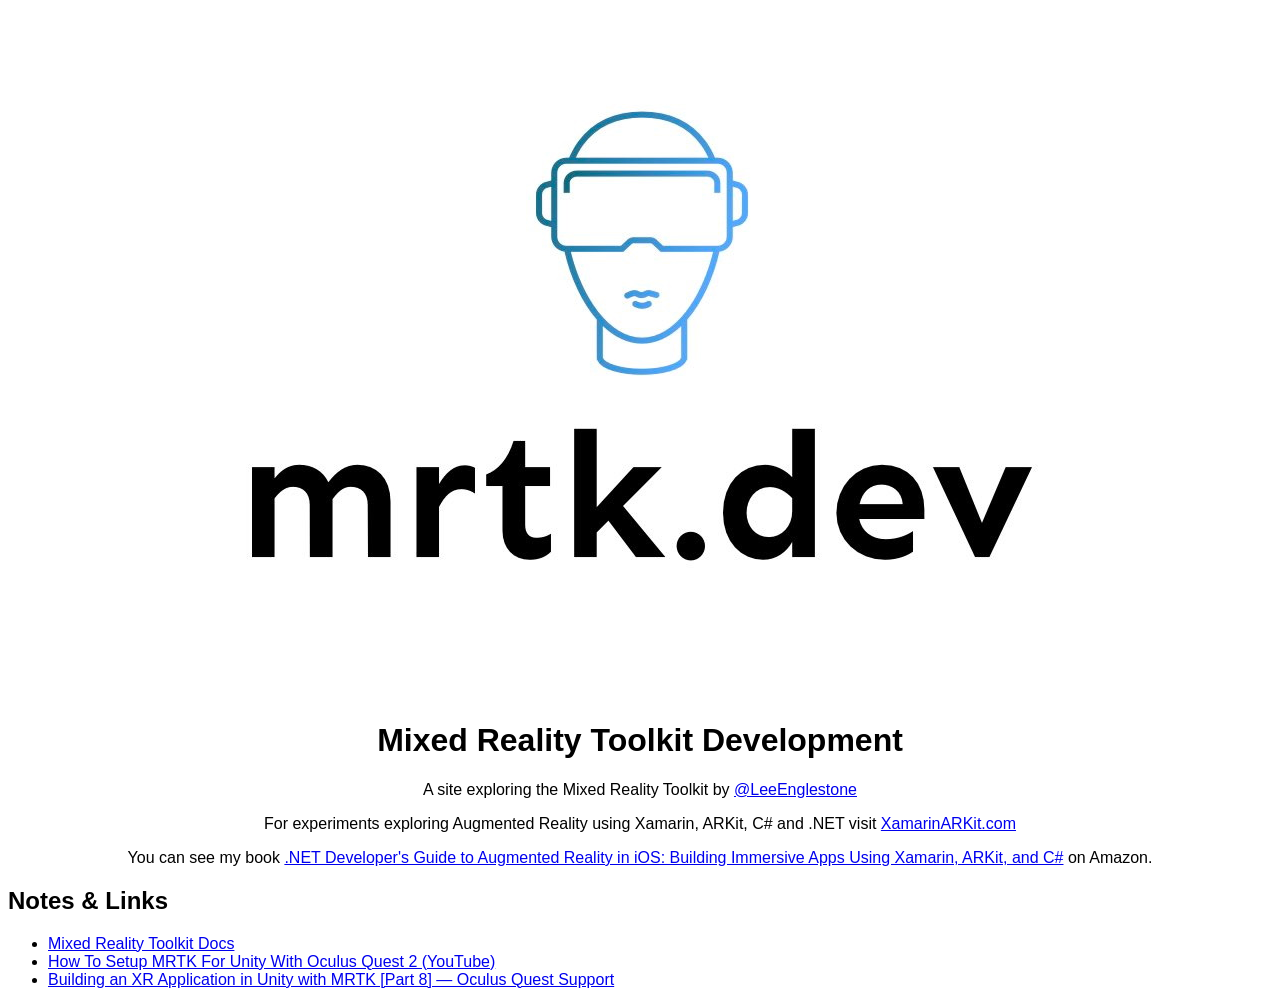
==== docs/index.html @ 562c1c66 "SEO updated" ====
<!DOCTYPE html>
<html>
	<head>
		<title>Mixed Reality Toolkit Development</title>
		<meta property="og:title" content=">Mixed Reality Toolkit Development" />
		<meta property="og:url" content="https://mrtk.dev" />
		<meta property="og:site_name" content="mrtk.dev" />
		<link rel="canonical" href="https://mrtk.dev" />
		<meta name="viewport" content="width=device-width, initial-scale=1">
		<!-- Global site tag (gtag.js) - Google Analytics -->
		<script async src="https://www.googletagmanager.com/gtag/js?id=G-T1DBJMPEKS"></script>
		<script>
		window.dataLayer = window.dataLayer || [];
		function gtag(){dataLayer.push(arguments);}
		gtag('js', new Date());

		gtag('config', 'G-T1DBJMPEKS');
		</script>
		<style>
			body { font-family:'Segoe UI', Tahoma, Geneva, Verdana, sans-serif}
		</style>
	</head>
	<body>
		<div style="text-align:center;">
			<img src="images/mrtk-logo.jpg" alt="mrtk.dev logo" />
			<h1>Mixed Reality Toolkit Development</h1>
			<p>A site exploring the Mixed Reality Toolkit by <a href="http://www.twitter.com/leeenglestone">@LeeEnglestone</a></a></p>
			<p>For experiments exploring Augmented Reality using Xamarin, ARKit, C# and .NET visit <a href="https://xamarinarkit.com">XamarinARKit.com</a></p>
			<p>You can see my book <a href="https://amzn.to/2O5JUb9">.NET Developer's Guide to Augmented Reality in iOS: Building Immersive Apps Using Xamarin, ARKit, and C#</a> on Amazon.</p>
		</div>
		<div>
			<h2>Notes & Links</h2>
			<ul>
				<li><a href="https://docs.microsoft.com/en-gb/windows/mixed-reality/mrtk-unity/">Mixed Reality Toolkit Docs</a></li>
				<li><a href="https://www.youtube.com/watch?v=rb5GZVDREdk">How To Setup MRTK For Unity With Oculus Quest 2 (YouTube)</a></li>
				<li><a href="https://troyferrell.medium.com/building-an-xr-application-in-unity-with-mrtk-part-8-oculus-quest-support-4709548616a3">Building an XR Application in Unity with MRTK [Part 8] — Oculus Quest Support</a></li>
			</ul>
		
		</div>
	</body>
</html>
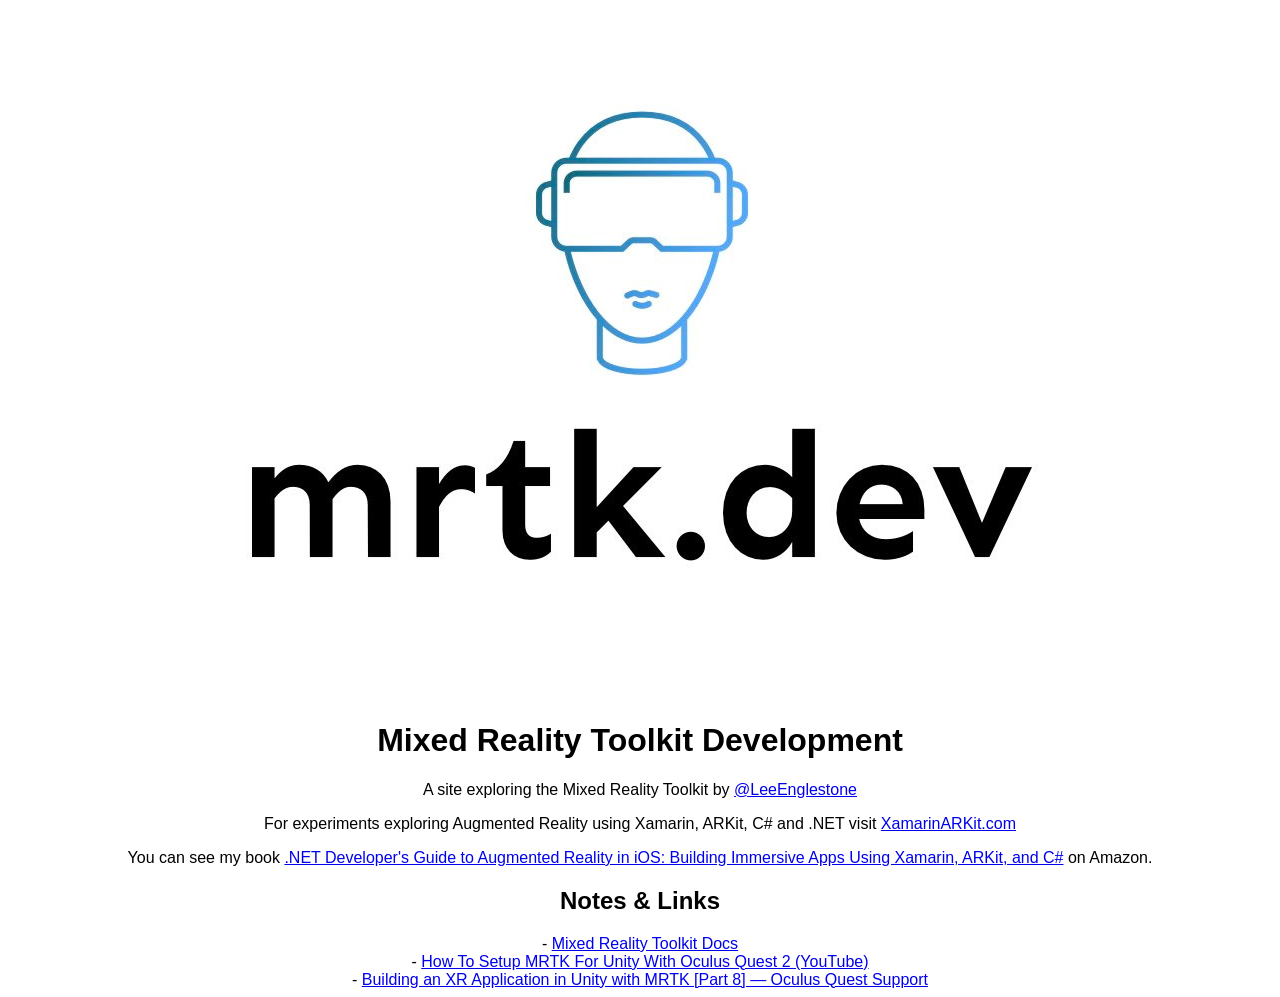
==== commit ef972ffc: "Layout added" ====
--- a/docs/index.html
+++ b/docs/index.html
@@ -1,10 +1,14 @@
 <!DOCTYPE html>
-<html>
+<html lang="en">
 	<head>
 		<title>Mixed Reality Toolkit Development</title>
 		<meta property="og:title" content=">Mixed Reality Toolkit Development" />
 		<meta property="og:url" content="https://mrtk.dev" />
 		<meta property="og:site_name" content="mrtk.dev" />
+		<meta property="og:image" content="https://mrtk.dev/images/mrtk-logo.jpg" />
+		<meta property="og:type" content="website" />
+		<meta name="description" content="Experiments using the Mixed Reality Toolkit" />
+		<meta property="og:description" content="Experiments using the Mixed Reality Toolkit" />
 		<link rel="canonical" href="https://mrtk.dev" />
 		<meta name="viewport" content="width=device-width, initial-scale=1">
 		<!-- Global site tag (gtag.js) - Google Analytics -->
@@ -28,13 +32,12 @@
 			<p>For experiments exploring Augmented Reality using Xamarin, ARKit, C# and .NET visit <a href="https://xamarinarkit.com">XamarinARKit.com</a></p>
 			<p>You can see my book <a href="https://amzn.to/2O5JUb9">.NET Developer's Guide to Augmented Reality in iOS: Building Immersive Apps Using Xamarin, ARKit, and C#</a> on Amazon.</p>
 		</div>
-		<div>
+		<div style="text-align:center;">
 			<h2>Notes & Links</h2>
-			<ul>
-				<li><a href="https://docs.microsoft.com/en-gb/windows/mixed-reality/mrtk-unity/">Mixed Reality Toolkit Docs</a></li>
-				<li><a href="https://www.youtube.com/watch?v=rb5GZVDREdk">How To Setup MRTK For Unity With Oculus Quest 2 (YouTube)</a></li>
-				<li><a href="https://troyferrell.medium.com/building-an-xr-application-in-unity-with-mrtk-part-8-oculus-quest-support-4709548616a3">Building an XR Application in Unity with MRTK [Part 8] — Oculus Quest Support</a></li>
-			</ul>
+			
+			- <a href="https://docs.microsoft.com/en-gb/windows/mixed-reality/mrtk-unity/">Mixed Reality Toolkit Docs</a><br />
+			- <a href="https://www.youtube.com/watch?v=rb5GZVDREdk">How To Setup MRTK For Unity With Oculus Quest 2 (YouTube)</a><br />
+			- <a href="https://troyferrell.medium.com/building-an-xr-application-in-unity-with-mrtk-part-8-oculus-quest-support-4709548616a3">Building an XR Application in Unity with MRTK [Part 8] — Oculus Quest Support</a>
 		
 		</div>
 	</body>
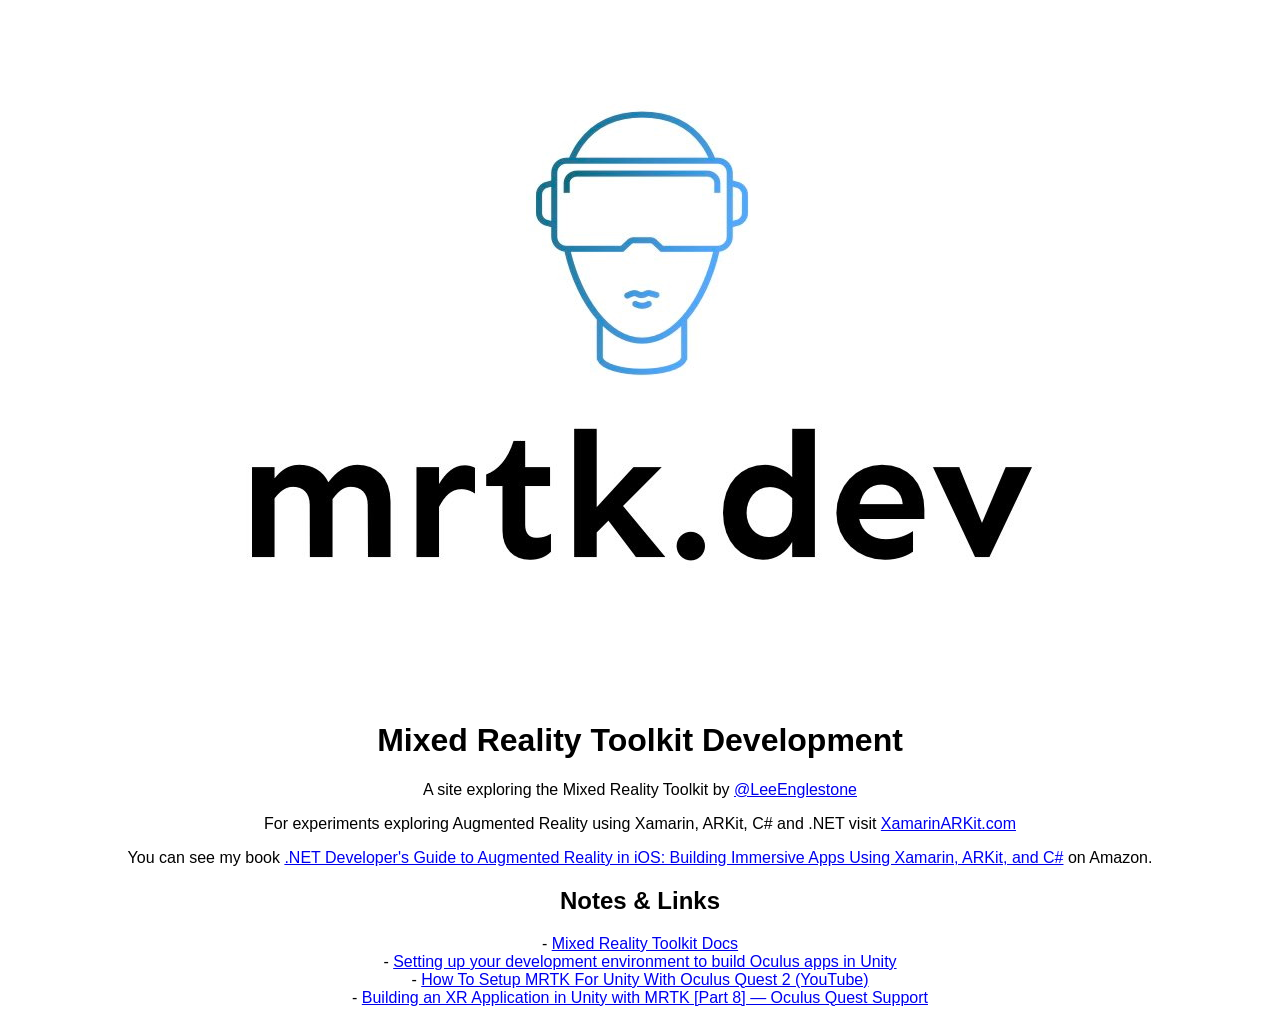
==== commit 4f415e28: "image styling" ====
--- a/docs/index.html
+++ b/docs/index.html
@@ -22,6 +22,7 @@
 		</script>
 		<style>
 			body { font-family:'Segoe UI', Tahoma, Geneva, Verdana, sans-serif}
+			img { max-width:100%; }
 		</style>
 	</head>
 	<body>
@@ -36,6 +37,7 @@
 			<h2>Notes & Links</h2>
 			
 			- <a href="https://docs.microsoft.com/en-gb/windows/mixed-reality/mrtk-unity/">Mixed Reality Toolkit Docs</a><br />
+			- <a href="https://developer.oculus.com/documentation/unity/book-unity-gsg/">Setting up your development environment to build Oculus apps in Unity</a><br />
 			- <a href="https://www.youtube.com/watch?v=rb5GZVDREdk">How To Setup MRTK For Unity With Oculus Quest 2 (YouTube)</a><br />
 			- <a href="https://troyferrell.medium.com/building-an-xr-application-in-unity-with-mrtk-part-8-oculus-quest-support-4709548616a3">Building an XR Application in Unity with MRTK [Part 8] — Oculus Quest Support</a>
 		
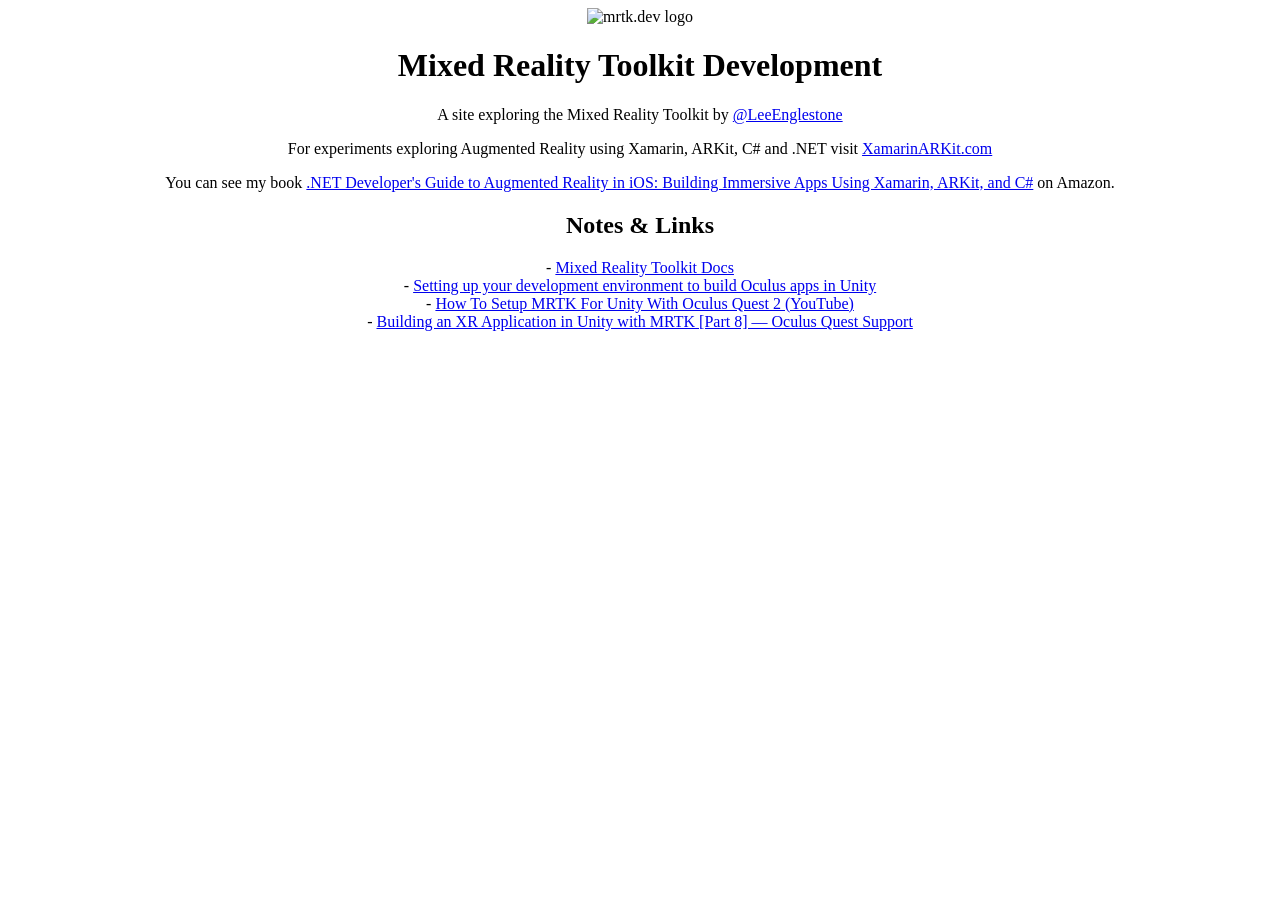
==== commit 6105b6b8: "path test" ====
--- a/docs/index.html
+++ b/docs/index.html
@@ -20,14 +20,11 @@
 
 		gtag('config', 'G-T1DBJMPEKS');
 		</script>
-		<style>
-			body { font-family:'Segoe UI', Tahoma, Geneva, Verdana, sans-serif}
-			img { max-width:100%; }
-		</style>
+		<link rel="stylesheet" href="/css/main.css" />
 	</head>
 	<body>
 		<div style="text-align:center;">
-			<img src="images/mrtk-logo.jpg" alt="mrtk.dev logo" />
+			<img src="/images/mrtk-logo.jpg" alt="mrtk.dev logo" />
 			<h1>Mixed Reality Toolkit Development</h1>
 			<p>A site exploring the Mixed Reality Toolkit by <a href="http://www.twitter.com/leeenglestone">@LeeEnglestone</a></a></p>
 			<p>For experiments exploring Augmented Reality using Xamarin, ARKit, C# and .NET visit <a href="https://xamarinarkit.com">XamarinARKit.com</a></p>
